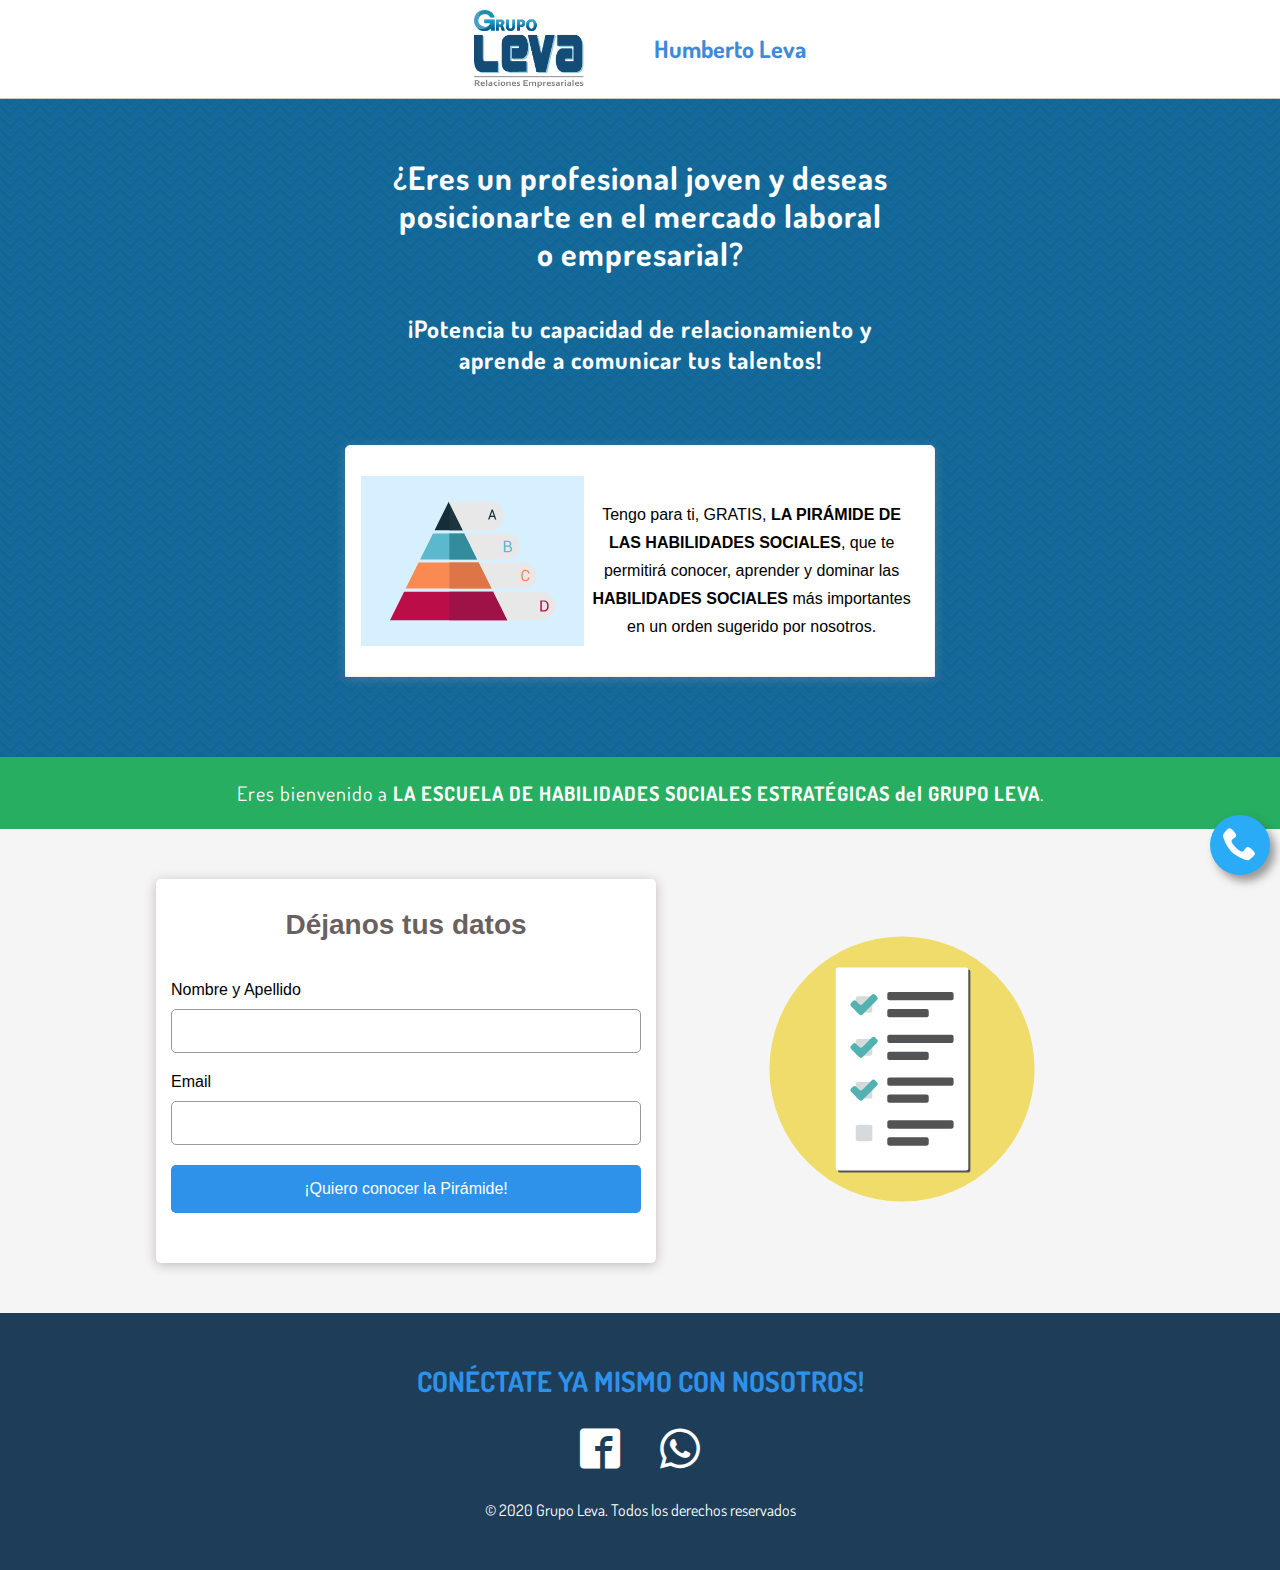
==== index.html @ 56e8767d "first commit" ====
<!DOCTYPE html>
<html lang="en">
  <head>
    <meta charset="UTF-8" />
    <meta name="viewport" content="width=device-width, initial-scale=1.0" />
    <title>Humberto Leva</title>
    <link
      href="https://fonts.googleapis.com/css2?family=Dosis&display=swap"
      rel="stylesheet"
    />
    <link
      rel="stylesheet"
      href="https://cdnjs.cloudflare.com/ajax/libs/animate.css/4.0.0/animate.min.css"
    />
    <link rel="stylesheet" href="style.css" />
  </head>
  <body>
    <main>
      <nav class="nav">
        <img src="assets/images/logo-grupo-leva.png" alt="" />
        <h2>Humberto Leva</h2>
      </nav>
      <header class="header">
        <!-- <img src="/assets/images/logo.svg" alt="" /> -->
        <h1>
          ¿Eres un profesional joven y deseas posicionarte en el mercado laboral
          o empresarial?
        </h1>
        <h2>
          ¡Potencia tu capacidad de relacionamiento y aprende a comunicar tus
          talentos!
        </h2>
      </header>
      <div class="info animate__animated animate__pulse animate__infinite">
        <div class="info__image">
          <img src="assets/images/piramid.svg" alt="Piramid" />
        </div>
        <div class="info__text">
          <p>
            Tengo para ti, GRATIS,
            <strong>LA PIRÁMIDE DE LAS HABILIDADES SOCIALES</strong>, que te
            permitirá conocer, aprender y dominar las
            <strong>HABILIDADES SOCIALES</strong> más importantes en un orden
            sugerido por nosotros.
          </p>
        </div>
      </div>
      <div class="banner">
        <p>
          Eres bienvenido a
          <strong>LA ESCUELA DE HABILIDADES SOCIALES ESTRATÉGICAS</strong>
          <strong>del GRUPO LEVA</strong>.
        </p>
      </div>
      <div class="content">
        <div class="wrapper">
          <form class="form" action="">
            <h3><span>Déjanos tus datos</span></h3>
            <div class="form__group">
              <label for="name">Nombre y Apellido</label>
              <input type="text" name="name" required />
            </div>
            <div class="form__group">
              <label for="email">Email</label>
              <input type="email" name="email" required />
            </div>
            <div class="form__group">
              <a class="btn" href="/">¡Quiero conocer la Pirámide!</a>
            </div>
          </form>
          <div class="content__image">
            <img src="assets/images/form.svg" alt="" />
          </div>
        </div>
      </div>
      <div class="call">
        <a class="icon icon-phone" href="tel:+51952822296"></a>
      </div>
      <footer class="footer">
        <h3>Conéctate ya mismo con nosotros!</h3>
        <div class="footer__icons">
          <div class="item facebook">
            <a target="_blank" href="https://www.facebook.com/hlevaosores/">
              <span class="icon icon-facebook"></span
            ></a>
          </div>
          <div class="item whatsapp">
            <a target="_blank" href="https://wa.link/evcoq5">
              <span class="icon icon-whatsapp"></span
            ></a>
          </div>
        </div>
        <p>© 2020 Grupo Leva. Todos los derechos reservados</p>
      </footer>
    </main>
  </body>
</html>
---- style.css ----
* {
  -webkit-box-sizing: border-box;
          box-sizing: border-box;
}

body {
  font-family: "Dosis", sans-serif;
  margin: 0;
  padding: 0;
}

h1,
h2,
h3,
h4,
h5,
h6 {
  margin: 0;
}

img {
  max-width: 100%;
}

p {
  margin: 0;
}

main {
  background-color: #116796;
  background-image: url("data:image/svg+xml,%3Csvg xmlns='http://www.w3.org/2000/svg' width='20' height='12' viewBox='0 0 20 12'%3E%3Cg fill-rule='evenodd'%3E%3Cg id='charlie-brown' fill='%231e74ac' fill-opacity='0.4'%3E%3Cpath d='M9.8 12L0 2.2V.8l10 10 10-10v1.4L10.2 12h-.4zm-4 0L0 6.2V4.8L7.2 12H5.8zm8.4 0L20 6.2V4.8L12.8 12h1.4zM9.8 0l.2.2.2-.2h-.4zm-4 0L10 4.2 14.2 0h-1.4L10 2.8 7.2 0H5.8z'/%3E%3C/g%3E%3C/g%3E%3C/svg%3E");
}

.btn {
  background-color: #2e91ea;
  border-radius: 5px;
  text-decoration: none;
  color: #fff;
  display: block;
  padding: 15px 10px;
  text-align: center;
}

.content {
  background-color: #f5f5f5;
  padding: 50px 0;
}

.content .wrapper {
  margin: 0 auto;
  max-width: 1170px;
}

@media (min-width: 768px) {
  .content .wrapper {
    display: -webkit-box;
    display: -ms-flexbox;
    display: flex;
    -webkit-box-pack: justify;
        -ms-flex-pack: justify;
            justify-content: space-between;
    -webkit-box-align: center;
        -ms-flex-align: center;
            align-items: center;
  }
}

.content__image {
  display: none;
}

.content__image img {
  max-width: 290px;
}

@media (min-width: 768px) {
  .content__image {
    display: block;
    width: 40%;
  }
}

@font-face {
  font-family: "icomoon";
  src: url("assets/fonts/icomoon.eot?r8qkcc");
  src: url("assets/fonts/icomoon.eot?r8qkcc#iefix") format("embedded-opentype"), url("assets/fonts/icomoon.ttf?r8qkcc") format("truetype"), url("assets/fonts/icomoon.woff?r8qkcc") format("woff"), url("assets/fonts/icomoon.svg?r8qkcc#icomoon") format("svg");
  font-weight: normal;
  font-style: normal;
  font-display: block;
}

[class^="icon-"],
[class*=" icon-"] {
  /* use !important to prevent issues with browser extensions that change fonts */
  font-family: "icomoon" !important;
  speak: never;
  font-style: normal;
  font-weight: normal;
  font-variant: normal;
  text-transform: none;
  line-height: 1;
  /* Better Font Rendering =========== */
  -webkit-font-smoothing: antialiased;
  -moz-osx-font-smoothing: grayscale;
}

.icon-arrow-right:before {
  content: "\ea3c";
}

.icon-facebook:before {
  content: "\ea91";
}

.icon-whatsapp:before {
  content: "\ea93";
}

.icon-phone:before {
  content: "\e942";
}

@-webkit-keyframes phone-jiggle {
  0% {
    -webkit-transform: rotate(0deg) scale(1);
            transform: rotate(0deg) scale(1);
  }
  2% {
    -webkit-transform: rotate(0deg);
            transform: rotate(0deg);
  }
  4% {
    -webkit-transform: rotate(5deg);
            transform: rotate(5deg);
  }
  6% {
    -webkit-transform: rotate(-5deg);
            transform: rotate(-5deg);
  }
  8% {
    -webkit-transform: rotate(5deg);
            transform: rotate(5deg);
  }
  10% {
    -webkit-transform: rotate(-5deg) scale(0.95);
            transform: rotate(-5deg) scale(0.95);
  }
  12% {
    -webkit-transform: rotate(5deg);
            transform: rotate(5deg);
  }
  14% {
    -webkit-transform: rotate(-5deg);
            transform: rotate(-5deg);
  }
  16% {
    -webkit-transform: rotate(5deg);
            transform: rotate(5deg);
  }
  18% {
    -webkit-transform: rotate(-5deg);
            transform: rotate(-5deg);
  }
  20% {
    -webkit-transform: rotate(5deg) scale(1.1);
            transform: rotate(5deg) scale(1.1);
  }
  22% {
    -webkit-transform: rotate(-5deg);
            transform: rotate(-5deg);
  }
  24% {
    -webkit-transform: rotate(5deg);
            transform: rotate(5deg);
  }
  26% {
    -webkit-transform: rotate(-5deg);
            transform: rotate(-5deg);
  }
  28% {
    -webkit-transform: rotate(0deg) scale(1);
            transform: rotate(0deg) scale(1);
  }
  100% {
    -webkit-transform: rotate(0deg) scale(1);
            transform: rotate(0deg) scale(1);
  }
}

@keyframes phone-jiggle {
  0% {
    -webkit-transform: rotate(0deg) scale(1);
            transform: rotate(0deg) scale(1);
  }
  2% {
    -webkit-transform: rotate(0deg);
            transform: rotate(0deg);
  }
  4% {
    -webkit-transform: rotate(5deg);
            transform: rotate(5deg);
  }
  6% {
    -webkit-transform: rotate(-5deg);
            transform: rotate(-5deg);
  }
  8% {
    -webkit-transform: rotate(5deg);
            transform: rotate(5deg);
  }
  10% {
    -webkit-transform: rotate(-5deg) scale(0.95);
            transform: rotate(-5deg) scale(0.95);
  }
  12% {
    -webkit-transform: rotate(5deg);
            transform: rotate(5deg);
  }
  14% {
    -webkit-transform: rotate(-5deg);
            transform: rotate(-5deg);
  }
  16% {
    -webkit-transform: rotate(5deg);
            transform: rotate(5deg);
  }
  18% {
    -webkit-transform: rotate(-5deg);
            transform: rotate(-5deg);
  }
  20% {
    -webkit-transform: rotate(5deg) scale(1.1);
            transform: rotate(5deg) scale(1.1);
  }
  22% {
    -webkit-transform: rotate(-5deg);
            transform: rotate(-5deg);
  }
  24% {
    -webkit-transform: rotate(5deg);
            transform: rotate(5deg);
  }
  26% {
    -webkit-transform: rotate(-5deg);
            transform: rotate(-5deg);
  }
  28% {
    -webkit-transform: rotate(0deg) scale(1);
            transform: rotate(0deg) scale(1);
  }
  100% {
    -webkit-transform: rotate(0deg) scale(1);
            transform: rotate(0deg) scale(1);
  }
}

@-webkit-keyframes fadeIn {
  0% {
    opacity: 0;
  }
  100% {
    opacity: 1;
  }
}

@keyframes fadeIn {
  0% {
    opacity: 0;
  }
  100% {
    opacity: 1;
  }
}

.header {
  padding: 60px 15px 150px;
  background-color: transparent;
  text-align: center;
}

@media (min-width: 768px) {
  .header {
    background-color: transparent;
  }
}

.header h1,
.header h2,
.header p {
  color: #fff;
}

.header h1 {
  margin-bottom: 20px;
  letter-spacing: 1px;
  font-size: 28px;
  line-height: 34px;
}

@media (min-width: 768px) {
  .header h1 {
    max-width: 500px;
    margin: 0 auto 40px;
  }
}

@media (min-width: 1024px) {
  .header h1 {
    margin: 0 auto 40px;
    font-size: 32px;
    line-height: 38px;
  }
}

.header h2 {
  margin-bottom: 30px;
  letter-spacing: 1px;
  font-size: 20px;
}

@media (min-width: 768px) {
  .header h2 {
    max-width: 540px;
    margin: 0 auto 30px;
  }
}

@media (min-width: 1024px) {
  .header h2 {
    margin: 0 auto 40px;
    font-size: 24px;
  }
}

.nav {
  background-color: #fff;
  border-bottom: 1px solid #ccc;
  padding: 10px 15px;
  display: -webkit-box;
  display: -ms-flexbox;
  display: flex;
  -webkit-box-pack: center;
      -ms-flex-pack: center;
          justify-content: center;
  -webkit-box-align: center;
      -ms-flex-align: center;
          align-items: center;
}

.nav h2 {
  color: #3f8ad8;
  margin-left: 70px;
}

.nav img {
  display: block;
  max-width: 25%;
}

@media (min-width: 768px) {
  .nav img {
    max-width: 110px;
  }
}

.form {
  background-color: #fff;
  -webkit-box-shadow: 0 2px 12px 0 #c1b9b9;
          box-shadow: 0 2px 12px 0 #c1b9b9;
  font-family: "Lato", sans-serif;
  border-radius: 5px;
  max-width: 290px;
  margin: 0 auto;
  padding: 30px 15px;
}

@media (min-width: 768px) {
  .form {
    max-width: 500px;
    width: 50%;
  }
}

.form h3 {
  margin-bottom: 30px;
  color: #696161;
  font-size: 28px;
  text-align: center;
}

@media (min-width: 768px) {
  .form h3 {
    margin-bottom: 40px;
  }
}

.form__group {
  margin-bottom: 20px;
}

.form__group label {
  display: block;
  margin-bottom: 5px;
}

@media (min-width: 768px) {
  .form__group label {
    margin-bottom: 10px;
  }
}

.form__group input {
  width: 100%;
  height: 44px;
  border-radius: 5px;
  border: 1px solid #9a9898;
  padding: 5px 10px 5px 15px;
}

.form__group input:focus {
  outline-color: #2e91ea;
  outline-width: 1px;
}

.banner {
  background-color: #27ae60;
  padding: 20px 15px;
  text-align: center;
  font-size: 20px;
  margin-top: 40px;
}

@media (min-width: 768px) {
  .banner {
    margin-top: 80px;
  }
}

.banner p {
  color: #fff;
  line-height: 32px;
  letter-spacing: 1px;
}

.info {
  background: #fff;
  border-radius: 5px 5px 0 0;
  border: 1px solid #f3f1f1;
  -webkit-box-shadow: 0 2px 12px 0 rgba(169, 158, 158, 0.34902);
          box-shadow: 0 2px 12px 0 rgba(169, 158, 158, 0.34902);
  padding: 30px 15px;
  max-width: 290px;
  margin: -120px auto 0;
}

@media (min-width: 768px) {
  .info {
    max-width: 590px;
    display: -webkit-box;
    display: -ms-flexbox;
    display: flex;
    -webkit-box-pack: justify;
        -ms-flex-pack: justify;
            justify-content: space-between;
    -webkit-box-align: center;
        -ms-flex-align: center;
            align-items: center;
  }
}

.info__image {
  background-color: rgba(56, 182, 255, 0.2);
}

@media (min-width: 768px) {
  .info__image {
    width: 40%;
  }
}

.info__image img {
  display: block;
  margin: 0 auto;
  max-width: 170px;
}

.info__text {
  padding: 20px 0 0;
  text-align: center;
}

@media (min-width: 768px) {
  .info__text {
    width: 60%;
  }
}

.info__text p {
  line-height: 24px;
  font-family: "Lato", sans-serif;
}

@media (min-width: 1024px) {
  .info__text p {
    line-height: 28px;
  }
}

.footer {
  background-color: #1e3d59;
  padding: 50px 0;
}

.footer h3 {
  margin: 0 auto 30px;
  font-weight: bold;
  font-size: 28px;
  font-weight: bold;
  color: #2e91ea;
  text-align: center;
  text-transform: uppercase;
  -webkit-animation: fadeIn 3s linear infinite;
          animation: fadeIn 3s linear infinite;
}

.footer__icons {
  display: -webkit-box;
  display: -ms-flexbox;
  display: flex;
  -webkit-box-pack: justify;
      -ms-flex-pack: justify;
          justify-content: space-between;
  margin: 0 auto 30px;
  max-width: 120px;
}

.footer__icons .item a {
  text-decoration: none;
}

.footer__icons .item a span {
  font-size: 40px;
  color: #fff;
}

.footer p {
  text-align: center;
  color: #fff;
}

.call {
  -webkit-animation: phone-jiggle 3s linear infinite;
          animation: phone-jiggle 3s linear infinite;
  background: #2aabf7;
  border-radius: 50%;
  -webkit-box-shadow: 5px 6px 9px 0 rgba(60, 60, 60, 0.5);
          box-shadow: 5px 6px 9px 0 rgba(60, 60, 60, 0.5);
  position: fixed;
  width: 60px;
  height: 60px;
  line-height: 60px;
  text-align: center;
  font-size: 34px;
  bottom: 25px;
  right: 10px;
  z-index: 10;
}

.call .icon {
  text-decoration: none;
  color: #fff;
}
/*# sourceMappingURL=style.css.map */
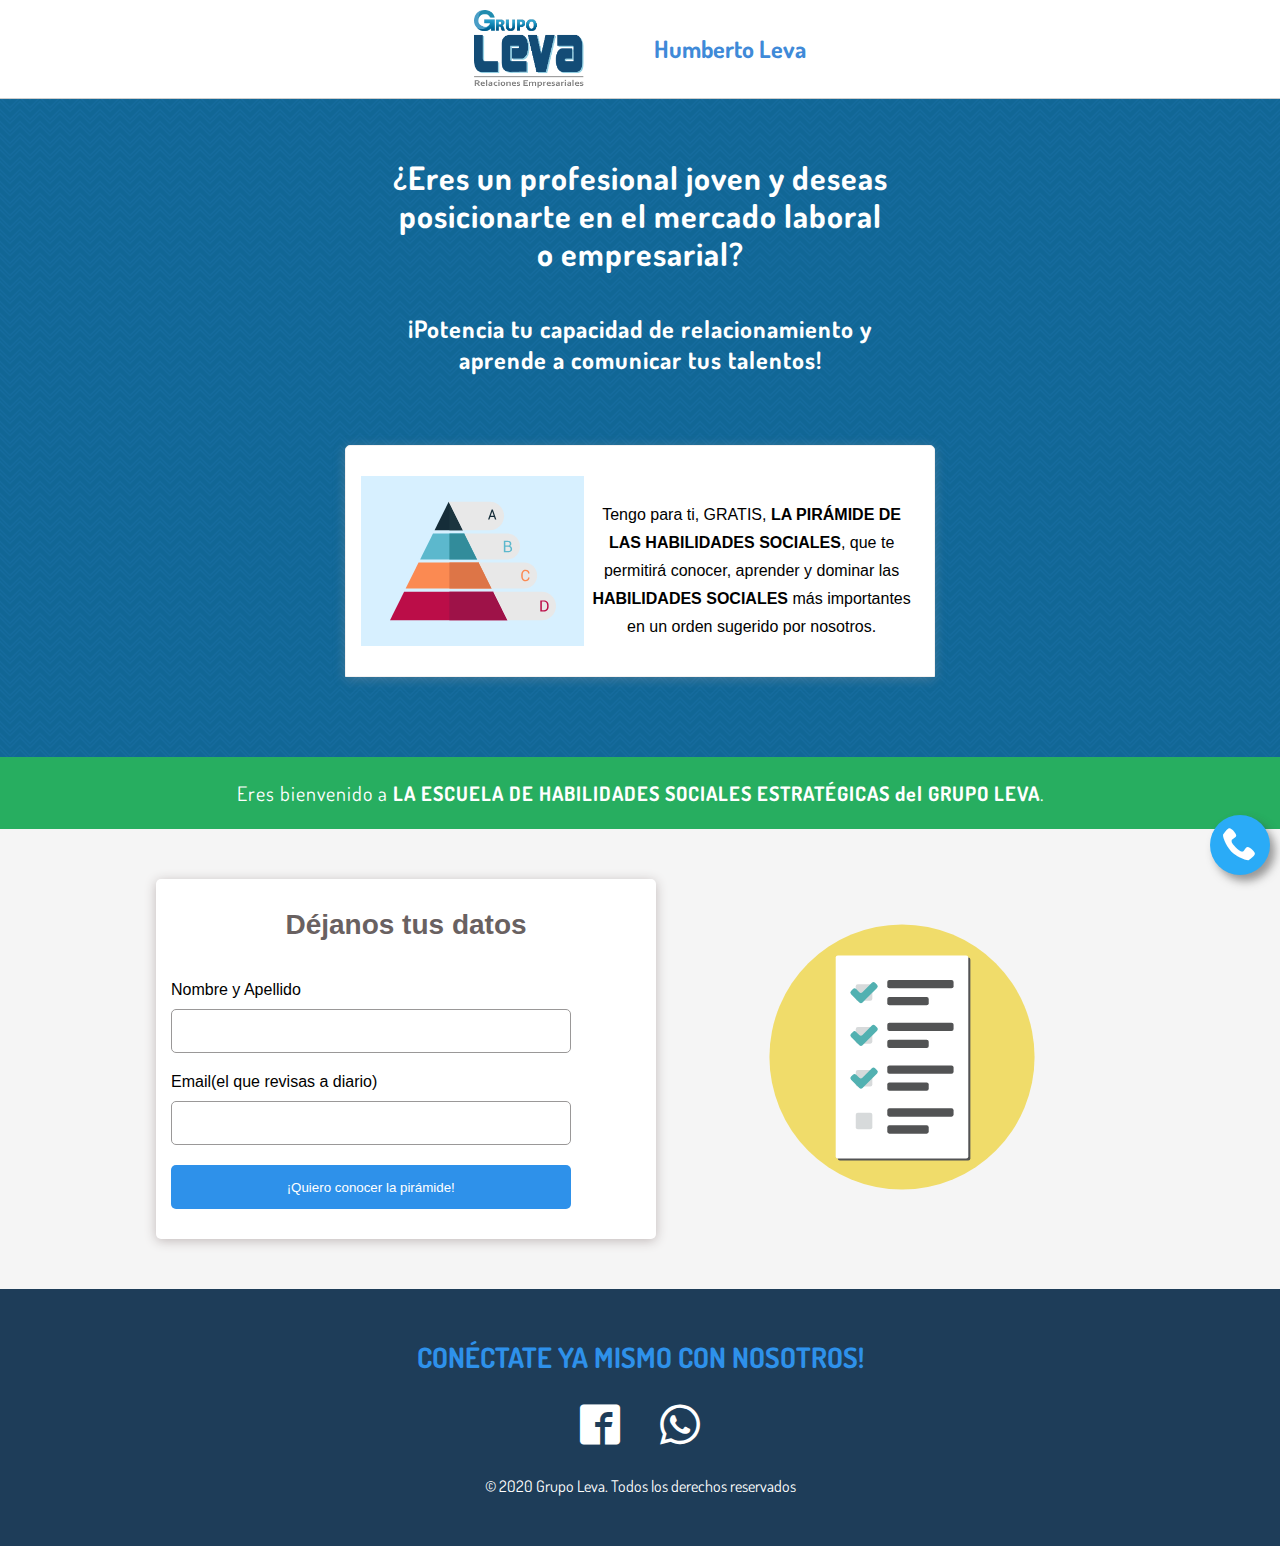
==== commit 8addfce8: "added mailchimp integration" ====
--- a/index.html
+++ b/index.html
@@ -4,6 +4,11 @@
     <meta charset="UTF-8" />
     <meta name="viewport" content="width=device-width, initial-scale=1.0" />
     <title>Humberto Leva</title>
+    <!-- <link
+      href="//cdn-images.mailchimp.com/embedcode/classic-10_7.css"
+      rel="stylesheet"
+      type="text/css"
+    /> -->
     <link
       href="https://fonts.googleapis.com/css2?family=Dosis&display=swap"
       rel="stylesheet"
@@ -54,7 +59,7 @@
       </div>
       <div class="content">
         <div class="wrapper">
-          <form class="form" action="">
+          <!-- <form class="form" action="">
             <h3><span>Déjanos tus datos</span></h3>
             <div class="form__group">
               <label for="name">Nombre y Apellido</label>
@@ -67,7 +72,138 @@
             <div class="form__group">
               <a class="btn" href="/">¡Quiero conocer la Pirámide!</a>
             </div>
-          </form>
+          </form> -->
+          <!-- Begin Mailchimp Signup Form -->
+
+          <style type="text/css">
+            /* #mc_embed_signup {
+              background: #fff;
+              clear: left;
+              font: 14px Helvetica, Arial, sans-serif;
+            } */
+            /* Add your own Mailchimp form style overrides in your site stylesheet or in this style block.
+	   We recommend moving this block and the preceding CSS link to the HEAD of your HTML file. */
+          </style>
+          <div id="mc_embed_signup">
+            <form
+              action="https://humbertoleva.us10.list-manage.com/subscribe/post?u=c1a577da044256dd841dd017b&amp;id=3c392fcd1b"
+              method="post"
+              id="mc-embedded-subscribe-form"
+              name="mc-embedded-subscribe-form"
+              class="form validate"
+              target="_blank"
+              novalidate
+            >
+              <h3><span>Déjanos tus datos</span></h3>
+              <div id="mc_embed_signup_scroll">
+                <div class="mc-field-group">
+                  <label for="mce-FNAME">Nombre y Apellido </label>
+                  <input
+                    type="text"
+                    value=""
+                    name="FNAME"
+                    class="required"
+                    id="mce-FNAME"
+                  />
+                </div>
+                <div class="mc-field-group">
+                  <label for="mce-EMAIL">Email(el que revisas a diario) </label>
+                  <input
+                    type="email"
+                    value=""
+                    name="EMAIL"
+                    class="required email"
+                    id="mce-EMAIL"
+                  />
+                </div>
+                <div id="mce-responses" class="clear">
+                  <div
+                    class="response"
+                    id="mce-error-response"
+                    style="display: none;"
+                  ></div>
+                  <div
+                    class="response"
+                    id="mce-success-response"
+                    style="display: none;"
+                  ></div>
+                </div>
+                <!-- real people should not fill this in and expect good things - do not remove this or risk form bot signups-->
+                <div
+                  style="position: absolute; left: -5000px;"
+                  aria-hidden="true"
+                >
+                  <input
+                    type="text"
+                    name="b_c1a577da044256dd841dd017b_3c392fcd1b"
+                    tabindex="-1"
+                    value=""
+                  />
+                </div>
+                <div class="clear">
+                  <input
+                    type="submit"
+                    value="¡Quiero conocer la pirámide!"
+                    name="subscribe"
+                    id="mc-embedded-subscribe"
+                    class="button btn"
+                  />
+                </div>
+              </div>
+            </form>
+          </div>
+          <script
+            type="text/javascript"
+            src="//s3.amazonaws.com/downloads.mailchimp.com/js/mc-validate.js"
+          ></script>
+          <script type="text/javascript">
+            (function ($) {
+              window.fnames = new Array();
+              window.ftypes = new Array();
+              fnames[1] = "FNAME";
+              ftypes[1] = "text";
+              fnames[0] = "EMAIL";
+              ftypes[0] = "email";
+              /*
+               * Translated default messages for the $ validation plugin.
+               * Locale: ES
+               */
+              $.extend($.validator.messages, {
+                required: "Este campo es obligatorio.",
+                remote: "Por favor, rellena este campo.",
+                email: "Por favor, escribe una dirección de correo válida",
+                url: "Por favor, escribe una URL válida.",
+                date: "Por favor, escribe una fecha válida.",
+                dateISO: "Por favor, escribe una fecha (ISO) válida.",
+                number: "Por favor, escribe un número entero válido.",
+                digits: "Por favor, escribe sólo dígitos.",
+                creditcard: "Por favor, escribe un número de tarjeta válido.",
+                equalTo: "Por favor, escribe el mismo valor de nuevo.",
+                accept:
+                  "Por favor, escribe un valor con una extensión aceptada.",
+                maxlength: $.validator.format(
+                  "Por favor, no escribas más de {0} caracteres."
+                ),
+                minlength: $.validator.format(
+                  "Por favor, no escribas menos de {0} caracteres."
+                ),
+                rangelength: $.validator.format(
+                  "Por favor, escribe un valor entre {0} y {1} caracteres."
+                ),
+                range: $.validator.format(
+                  "Por favor, escribe un valor entre {0} y {1}."
+                ),
+                max: $.validator.format(
+                  "Por favor, escribe un valor menor o igual a {0}."
+                ),
+                min: $.validator.format(
+                  "Por favor, escribe un valor mayor o igual a {0}."
+                ),
+              });
+            })(jQuery);
+            var $mcj = jQuery.noConflict(true);
+          </script>
+          <!--End mc_embed_signup-->
           <div class="content__image">
             <img src="assets/images/form.svg" alt="" />
           </div>
--- a/style.css
+++ b/style.css
@@ -377,7 +377,6 @@
 @media (min-width: 768px) {
   .form {
     max-width: 500px;
-    width: 50%;
   }
 }
 
@@ -394,22 +393,18 @@
   }
 }
 
-.form__group {
-  margin-bottom: 20px;
-}
-
-.form__group label {
+.form label {
   display: block;
   margin-bottom: 5px;
 }
 
 @media (min-width: 768px) {
-  .form__group label {
+  .form label {
     margin-bottom: 10px;
   }
 }
 
-.form__group input {
+.form input {
   width: 100%;
   height: 44px;
   border-radius: 5px;
@@ -417,9 +412,49 @@
   padding: 5px 10px 5px 15px;
 }
 
-.form__group input:focus {
+@media (min-width: 1024px) {
+  .form input {
+    width: 85%;
+  }
+}
+
+.form input:focus {
   outline-color: #2e91ea;
   outline-width: 1px;
+}
+
+.form .button {
+  background-color: #2e91ea;
+  border-radius: 5px;
+  text-decoration: none;
+  border: 0;
+  color: #fff;
+  cursor: pointer;
+  display: block;
+  padding: 15px 10px;
+  text-align: center;
+}
+
+#mc_embed_signup {
+  font-family: "Lato", sans-serif;
+}
+
+@media (min-width: 768px) {
+  #mc_embed_signup {
+    width: 50%;
+    margin: 0 auto;
+  }
+}
+
+#mc_embed_signup .mc-field-group {
+  margin-bottom: 20px;
+}
+
+#mc_embed_signup div.mce_inline_error {
+  color: #e74c3c !important;
+  background-color: transparent !important;
+  padding: 0 !important;
+  font-weight: normal !important;
 }
 
 .banner {
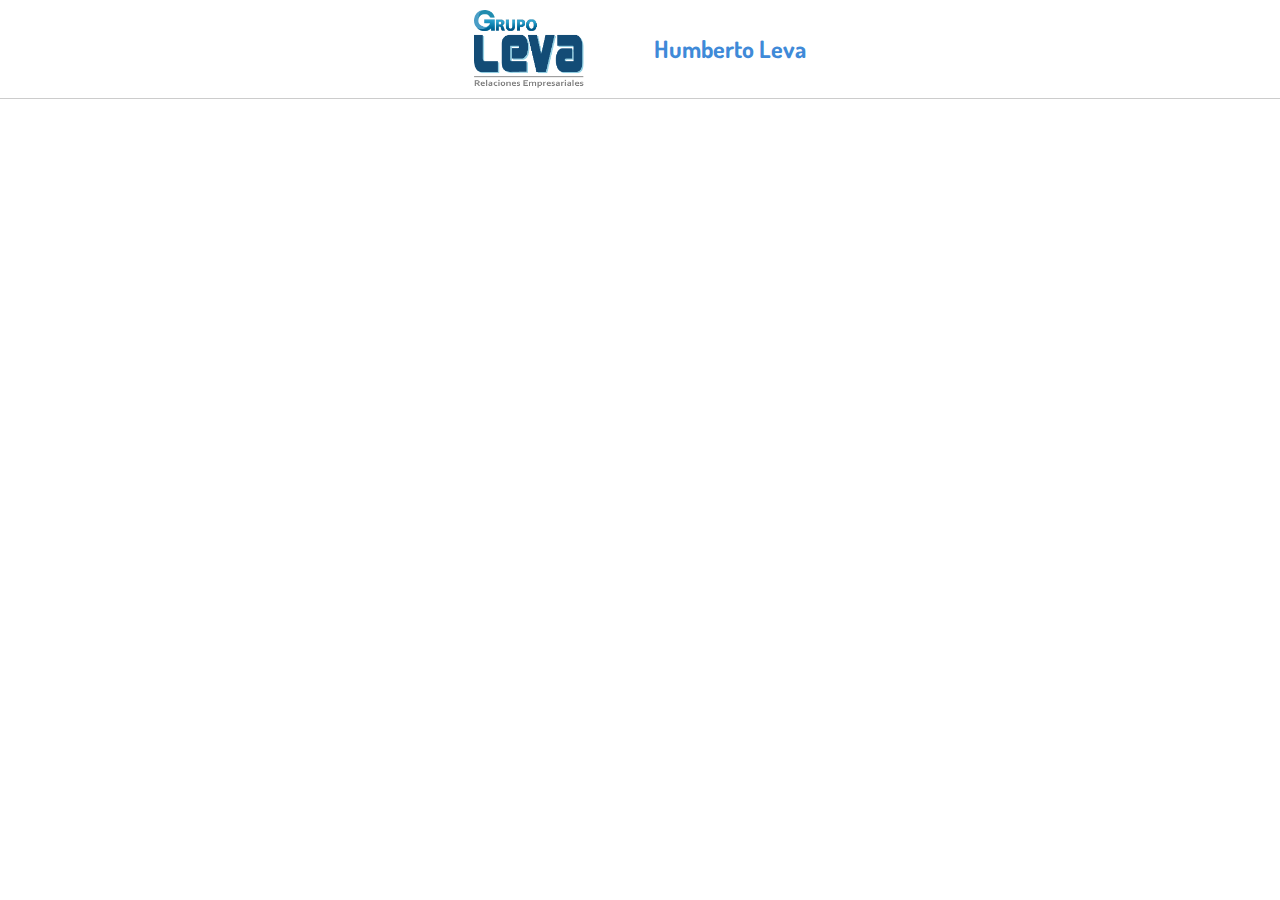
==== commit 3eb3a639: "added subfolder pyramid" ====
--- a/index.html
+++ b/index.html
@@ -25,209 +25,6 @@
         <img src="assets/images/logo-grupo-leva.png" alt="" />
         <h2>Humberto Leva</h2>
       </nav>
-      <header class="header">
-        <!-- <img src="/assets/images/logo.svg" alt="" /> -->
-        <h1>
-          ¿Eres un profesional joven y deseas posicionarte en el mercado laboral
-          o empresarial?
-        </h1>
-        <h2>
-          ¡Potencia tu capacidad de relacionamiento y aprende a comunicar tus
-          talentos!
-        </h2>
-      </header>
-      <div class="info animate__animated animate__pulse animate__infinite">
-        <div class="info__image">
-          <img src="assets/images/piramid.svg" alt="Piramid" />
-        </div>
-        <div class="info__text">
-          <p>
-            Tengo para ti, GRATIS,
-            <strong>LA PIRÁMIDE DE LAS HABILIDADES SOCIALES</strong>, que te
-            permitirá conocer, aprender y dominar las
-            <strong>HABILIDADES SOCIALES</strong> más importantes en un orden
-            sugerido por nosotros.
-          </p>
-        </div>
-      </div>
-      <div class="banner">
-        <p>
-          Eres bienvenido a
-          <strong>LA ESCUELA DE HABILIDADES SOCIALES ESTRATÉGICAS</strong>
-          <strong>del GRUPO LEVA</strong>.
-        </p>
-      </div>
-      <div class="content">
-        <div class="wrapper">
-          <!-- <form class="form" action="">
-            <h3><span>Déjanos tus datos</span></h3>
-            <div class="form__group">
-              <label for="name">Nombre y Apellido</label>
-              <input type="text" name="name" required />
-            </div>
-            <div class="form__group">
-              <label for="email">Email</label>
-              <input type="email" name="email" required />
-            </div>
-            <div class="form__group">
-              <a class="btn" href="/">¡Quiero conocer la Pirámide!</a>
-            </div>
-          </form> -->
-          <!-- Begin Mailchimp Signup Form -->
-
-          <style type="text/css">
-            /* #mc_embed_signup {
-              background: #fff;
-              clear: left;
-              font: 14px Helvetica, Arial, sans-serif;
-            } */
-            /* Add your own Mailchimp form style overrides in your site stylesheet or in this style block.
-	   We recommend moving this block and the preceding CSS link to the HEAD of your HTML file. */
-          </style>
-          <div id="mc_embed_signup">
-            <form
-              action="https://humbertoleva.us10.list-manage.com/subscribe/post?u=c1a577da044256dd841dd017b&amp;id=3c392fcd1b"
-              method="post"
-              id="mc-embedded-subscribe-form"
-              name="mc-embedded-subscribe-form"
-              class="form validate"
-              target="_blank"
-              novalidate
-            >
-              <h3><span>Déjanos tus datos</span></h3>
-              <div id="mc_embed_signup_scroll">
-                <div class="mc-field-group">
-                  <label for="mce-FNAME">Nombre y Apellido </label>
-                  <input
-                    type="text"
-                    value=""
-                    name="FNAME"
-                    class="required"
-                    id="mce-FNAME"
-                  />
-                </div>
-                <div class="mc-field-group">
-                  <label for="mce-EMAIL">Email(el que revisas a diario) </label>
-                  <input
-                    type="email"
-                    value=""
-                    name="EMAIL"
-                    class="required email"
-                    id="mce-EMAIL"
-                  />
-                </div>
-                <div id="mce-responses" class="clear">
-                  <div
-                    class="response"
-                    id="mce-error-response"
-                    style="display: none;"
-                  ></div>
-                  <div
-                    class="response"
-                    id="mce-success-response"
-                    style="display: none;"
-                  ></div>
-                </div>
-                <!-- real people should not fill this in and expect good things - do not remove this or risk form bot signups-->
-                <div
-                  style="position: absolute; left: -5000px;"
-                  aria-hidden="true"
-                >
-                  <input
-                    type="text"
-                    name="b_c1a577da044256dd841dd017b_3c392fcd1b"
-                    tabindex="-1"
-                    value=""
-                  />
-                </div>
-                <div class="clear">
-                  <input
-                    type="submit"
-                    value="¡Quiero conocer la pirámide!"
-                    name="subscribe"
-                    id="mc-embedded-subscribe"
-                    class="button btn"
-                  />
-                </div>
-              </div>
-            </form>
-          </div>
-          <script
-            type="text/javascript"
-            src="//s3.amazonaws.com/downloads.mailchimp.com/js/mc-validate.js"
-          ></script>
-          <script type="text/javascript">
-            (function ($) {
-              window.fnames = new Array();
-              window.ftypes = new Array();
-              fnames[1] = "FNAME";
-              ftypes[1] = "text";
-              fnames[0] = "EMAIL";
-              ftypes[0] = "email";
-              /*
-               * Translated default messages for the $ validation plugin.
-               * Locale: ES
-               */
-              $.extend($.validator.messages, {
-                required: "Este campo es obligatorio.",
-                remote: "Por favor, rellena este campo.",
-                email: "Por favor, escribe una dirección de correo válida",
-                url: "Por favor, escribe una URL válida.",
-                date: "Por favor, escribe una fecha válida.",
-                dateISO: "Por favor, escribe una fecha (ISO) válida.",
-                number: "Por favor, escribe un número entero válido.",
-                digits: "Por favor, escribe sólo dígitos.",
-                creditcard: "Por favor, escribe un número de tarjeta válido.",
-                equalTo: "Por favor, escribe el mismo valor de nuevo.",
-                accept:
-                  "Por favor, escribe un valor con una extensión aceptada.",
-                maxlength: $.validator.format(
-                  "Por favor, no escribas más de {0} caracteres."
-                ),
-                minlength: $.validator.format(
-                  "Por favor, no escribas menos de {0} caracteres."
-                ),
-                rangelength: $.validator.format(
-                  "Por favor, escribe un valor entre {0} y {1} caracteres."
-                ),
-                range: $.validator.format(
-                  "Por favor, escribe un valor entre {0} y {1}."
-                ),
-                max: $.validator.format(
-                  "Por favor, escribe un valor menor o igual a {0}."
-                ),
-                min: $.validator.format(
-                  "Por favor, escribe un valor mayor o igual a {0}."
-                ),
-              });
-            })(jQuery);
-            var $mcj = jQuery.noConflict(true);
-          </script>
-          <!--End mc_embed_signup-->
-          <div class="content__image">
-            <img src="assets/images/form.svg" alt="" />
-          </div>
-        </div>
-      </div>
-      <div class="call">
-        <a class="icon icon-phone" href="tel:+51952822296"></a>
-      </div>
-      <footer class="footer">
-        <h3>Conéctate ya mismo con nosotros!</h3>
-        <div class="footer__icons">
-          <div class="item facebook">
-            <a target="_blank" href="https://www.facebook.com/hlevaosores/">
-              <span class="icon icon-facebook"></span
-            ></a>
-          </div>
-          <div class="item whatsapp">
-            <a target="_blank" href="https://wa.link/evcoq5">
-              <span class="icon icon-whatsapp"></span
-            ></a>
-          </div>
-        </div>
-        <p>© 2020 Grupo Leva. Todos los derechos reservados</p>
-      </footer>
     </main>
   </body>
 </html>
